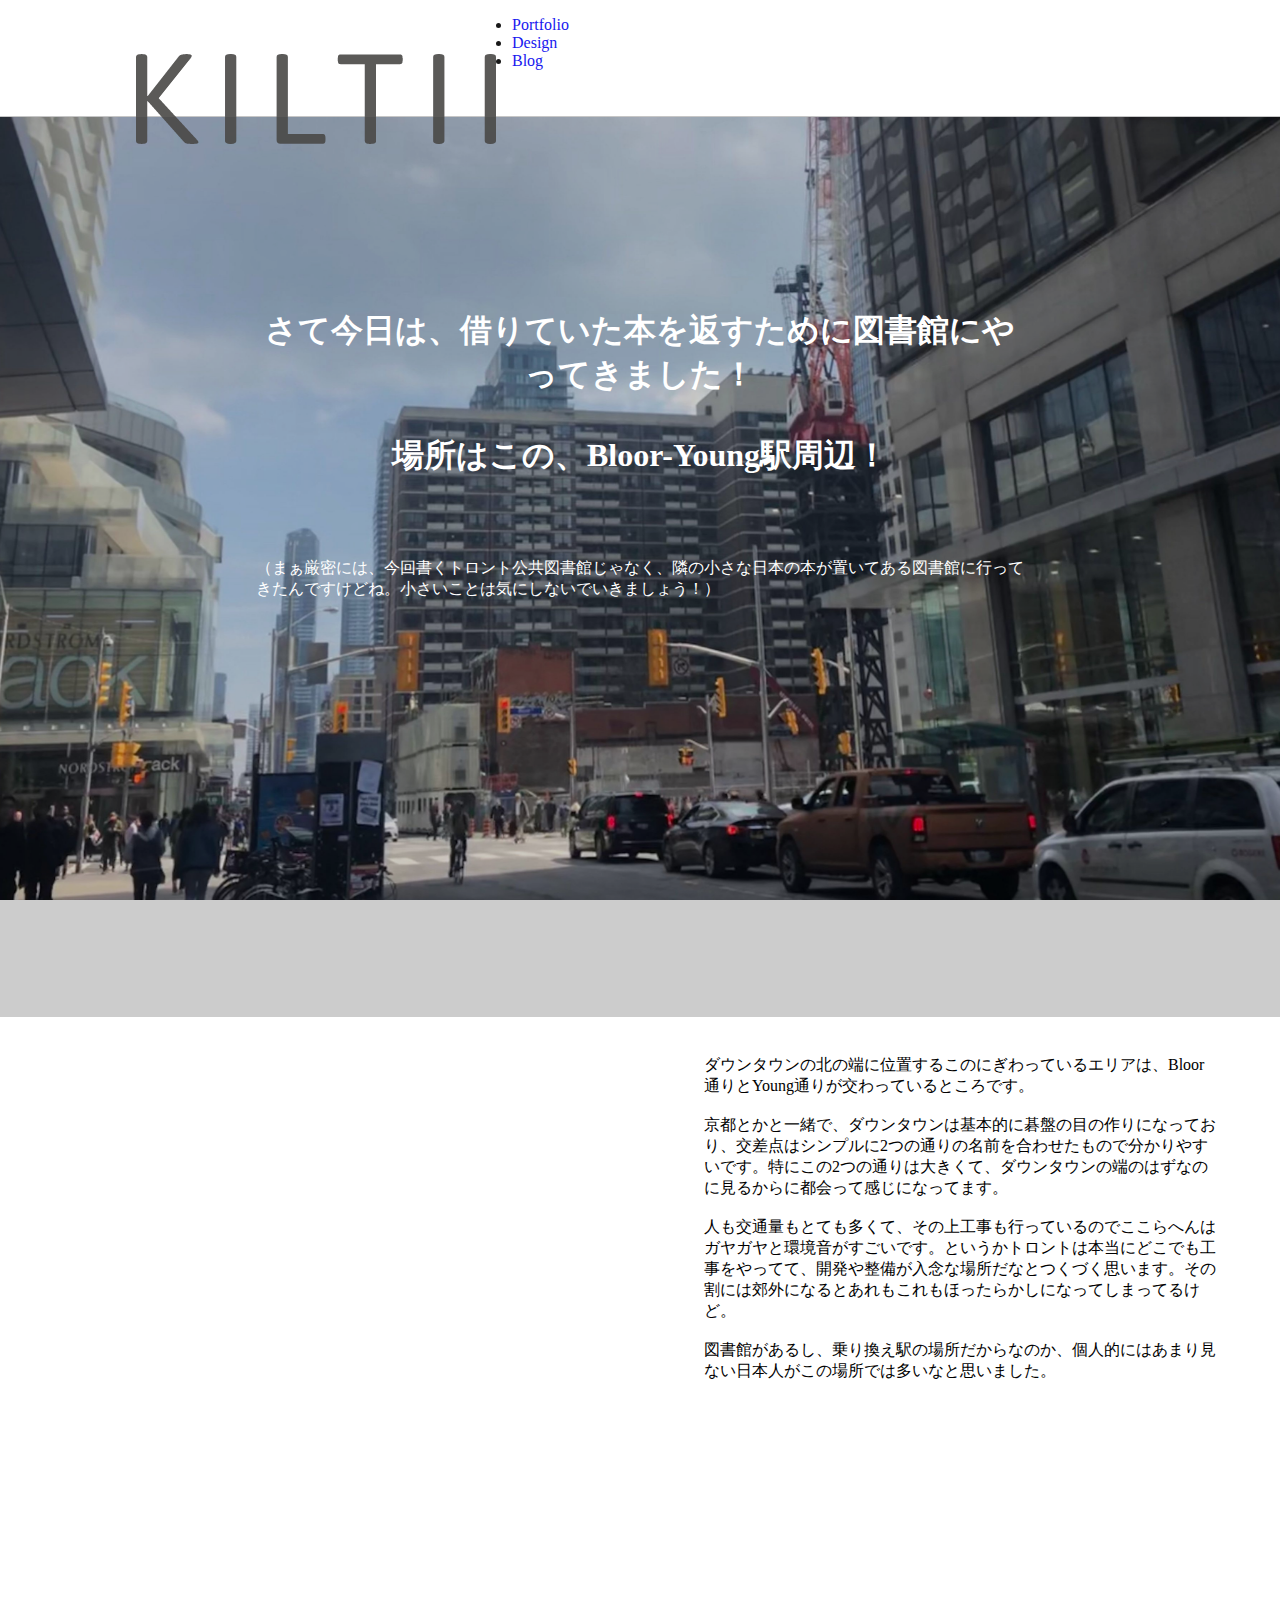
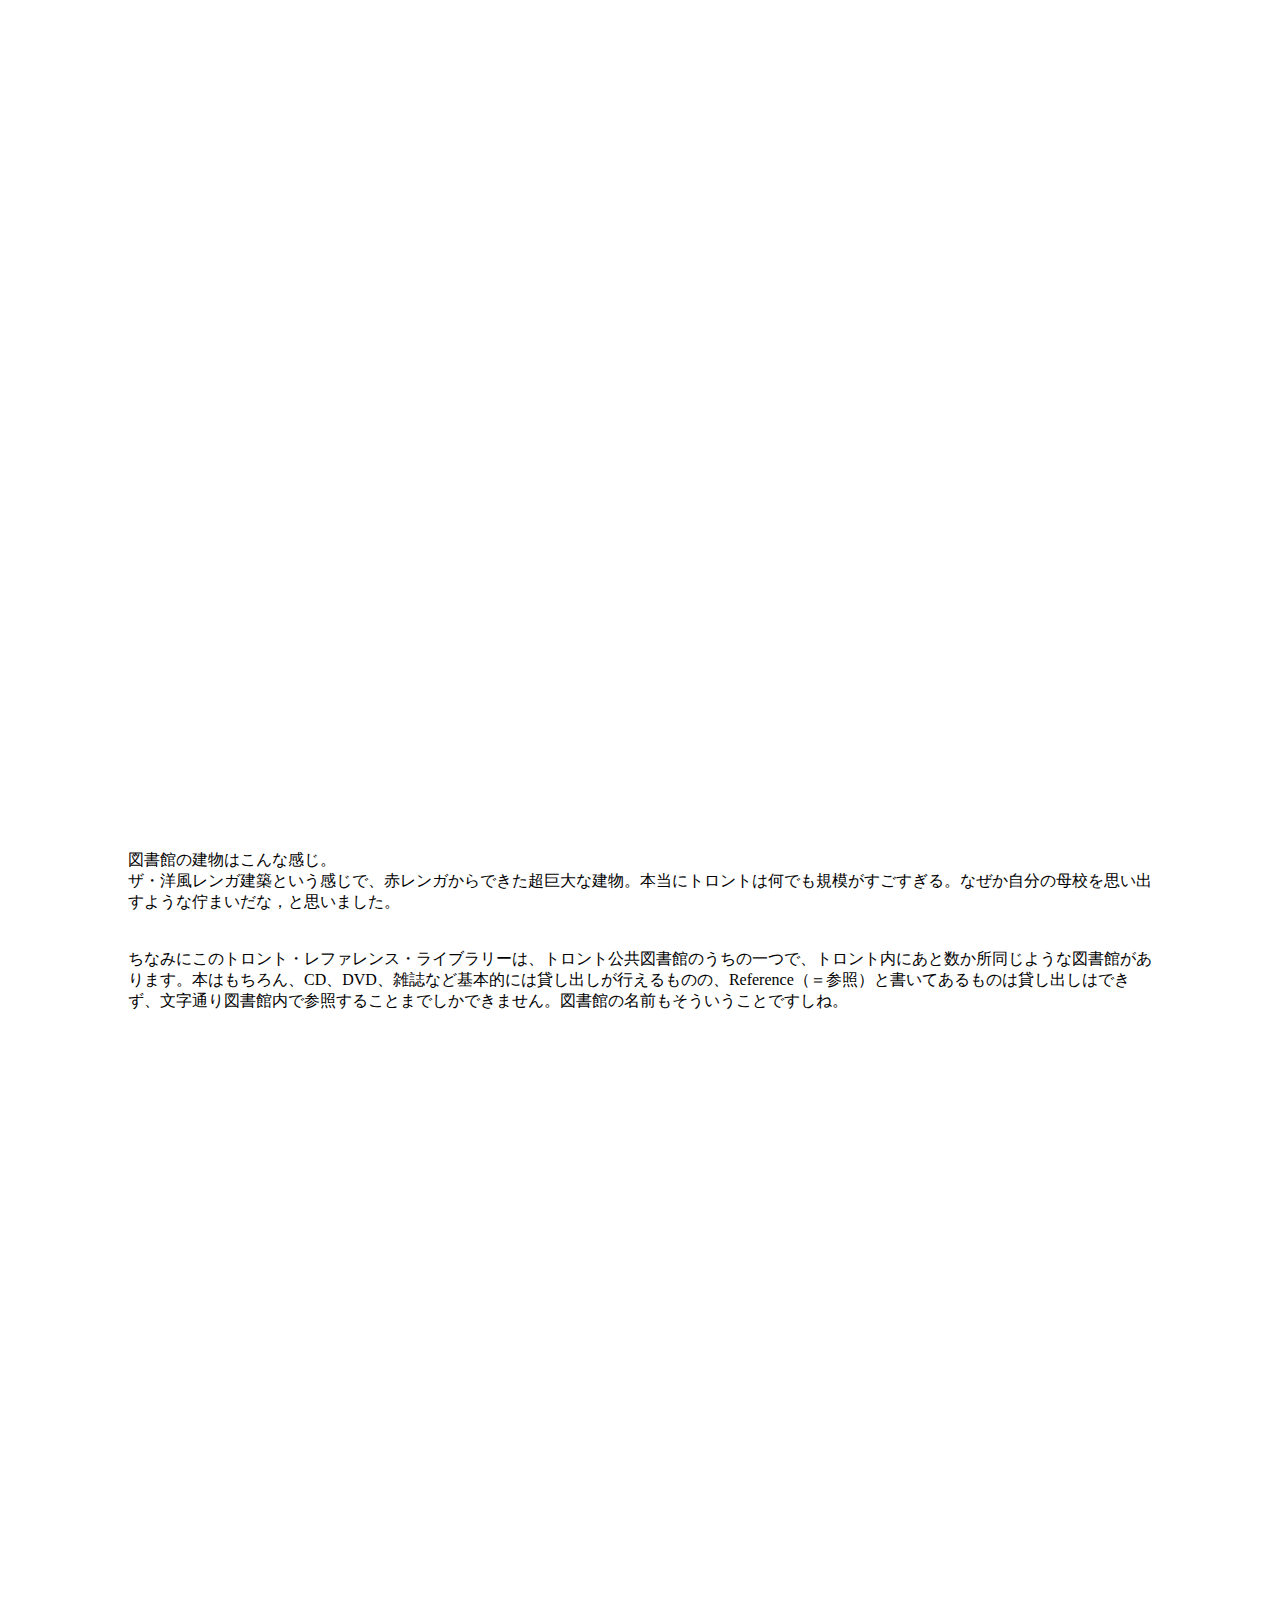
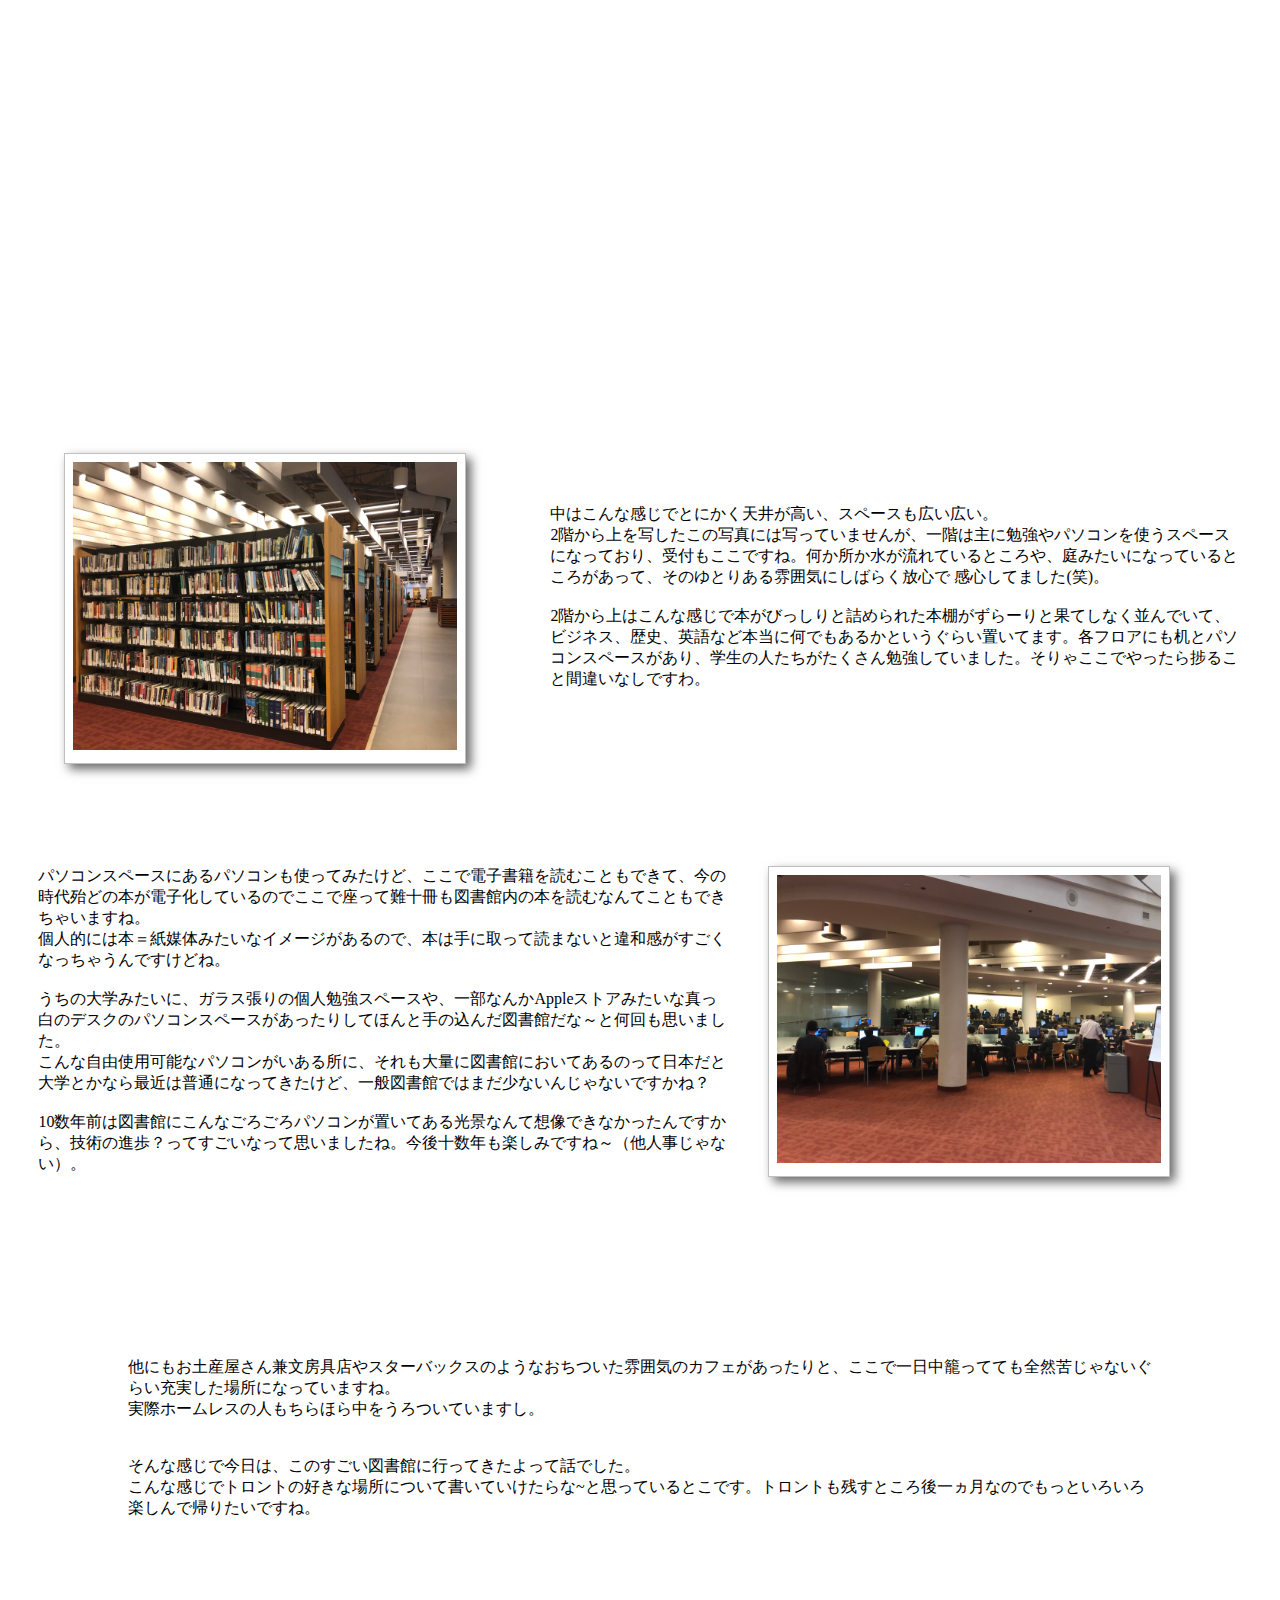
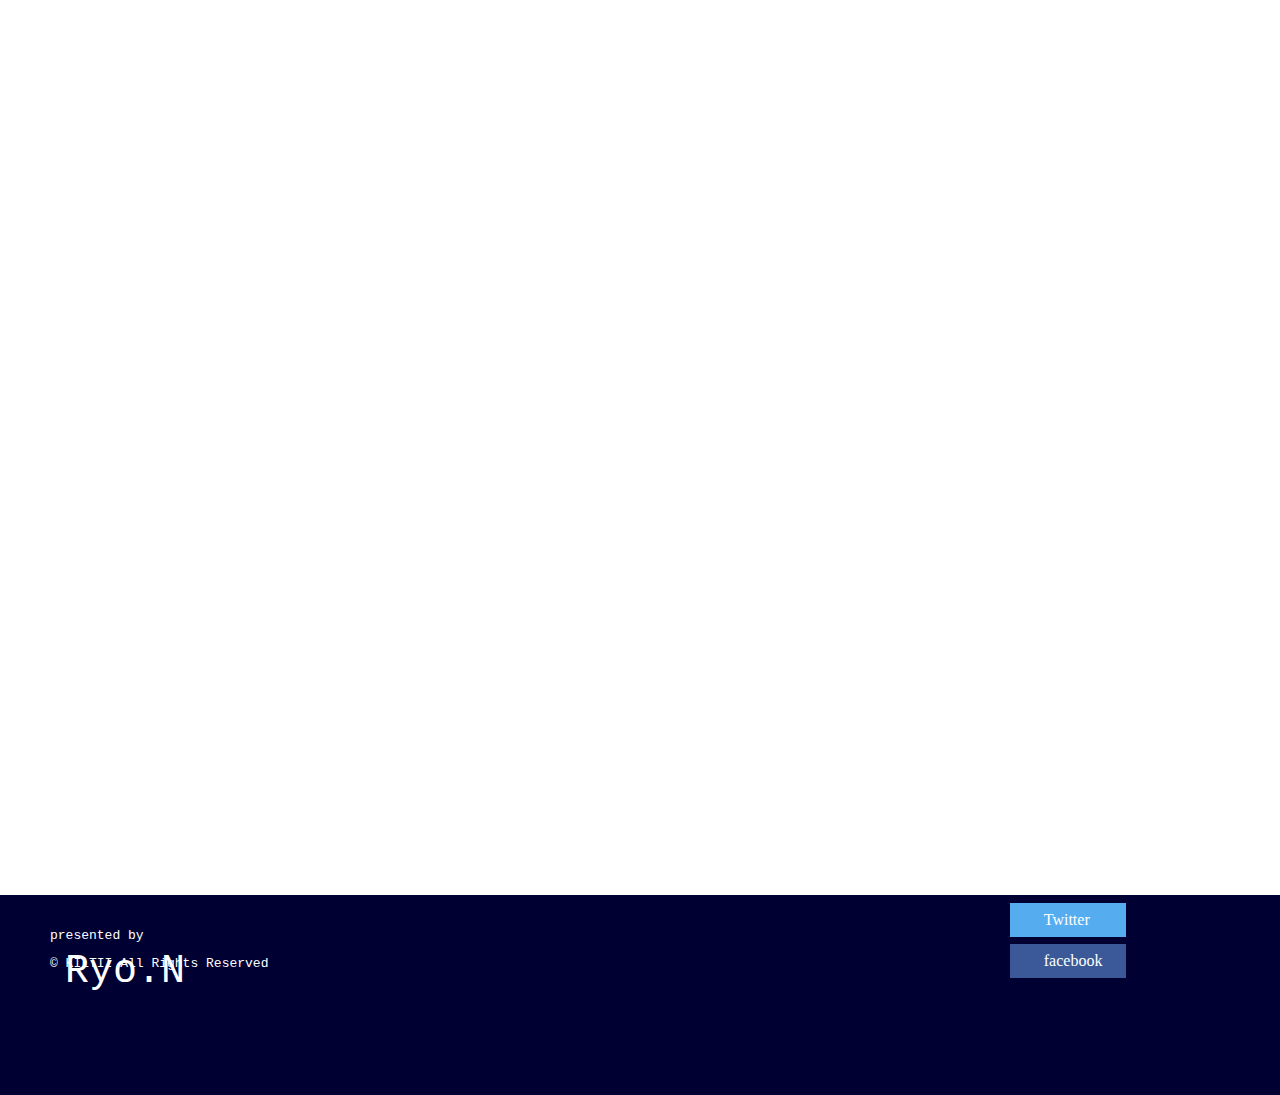
==== index.html @ e7ec99eb "Update index.html" ====
<!DOCTYPE html>
<html lang="ja" dir="ltr">
  <head>
    <meta charset="utf-8">
    <title>マイウェブページ</title>
    <meta name="mywebpage" content="実験用のページです">
    <meta name="viewport" content="width=device-width, initial-scale=1.0">
    <link rel="stylesheet" href="library.css">
    <link rel="stylesheet" href="https://use.fontawesome.com/releases/v5.8.2/css/all.css" integrity="sha384-oS3vJWv+0UjzBfQzYUhtDYW+Pj2yciDJxpsK1OYPAYjqT085Qq/1cq5FLXAZQ7Ay" crossorigin="anonymous">
    <link rel="stylesheet" href="C:\Users\ryo\Desktop\myweb\responsive.css">
  </head>
  <body>
    <div class="wrapper">
    <header>
      <div class="header-logo">
        <a href="https://ryo666n.github.io/index/"><img src="web-logo.png" alt="logo"></a>
      </div>
      <nav>
        <ul>
          <li><a href="#">Portfolio</a></li>
          <li><a href="#">Design</a></li>
          <li><a href="https://ryo666n.github.io/blogtop/">Blog</a></li>
        </ul>
      </nav>
    </header>

<div class="blog">

    <div class="fixed bg1">
       <div class="grad">
      	<h1>さて今日は、借りていた本を返すために図書館にやってきました！<br><br>場所はこの、Bloor-Young駅周辺！</h1>
        <p>（まぁ厳密には、今回書くトロント公共図書館じゃなく、隣の小さな日本の本が置いてある図書館に行ってきたんですけどね。小さいことは気にしないでいきましょう！）</p>
      </div>
    </div>

    <div class="scroll bg-color1">
      <div class="ggmap">
       <iframe src="https://www.google.com/maps/embed?pb=!1m14!1m8!1m3!1d2885.899823768072!2d-79.3874006!3d43.6710532!3m2!1i1024!2i768!4f13.1!3m3!1m2!1s0x882b34ae90d62fe1%3A0x50fbc31e127f9314!2z44OI44Ot44Oz44OI44O744OR44OW44Oq44OD44Kv44O744Op44Kk44OW44Op44Oq44O8IC0g44OI44Ot44Oz44OI44O744Oq44OV44Kh44Os44Oz44K55Zuz5pu46aSo!5e0!3m2!1sja!2sca!4v1558650806904!5m2!1sja!2sca" width="80%" height="350px" frameborder="0" style="border:0" allowfullscreen></iframe>
      </div>
      <div class="maptxt">
    	 <p>ダウンタウンの北の端に位置するこのにぎわっているエリアは、Bloor通りとYoung通りが交わっているところです。<br><br>京都とかと一緒で、ダウンタウンは基本的に碁盤の目の作りになっており、交差点はシンプルに2つの通りの名前を合わせたもので分かりやすいです。特にこの2つの通りは大きくて、ダウンタウンの端のはずなのに見るからに都会って感じになってます。<br><br>人も交通量もとても多くて、その上工事も行っているのでここらへんはガヤガヤと環境音がすごいです。というかトロントは本当にどこでも工事をやってて、開発や整備が入念な場所だなとつくづく思います。その割には郊外になるとあれもこれもほったらかしになってしまってるけど。<br><br>図書館があるし、乗り換え駅の場所だからなのか、個人的にはあまり見ない日本人がこの場所では多いなと思いました。</p>
      </div>
      <div class="clear">
      </div>
    </div>

    <div class="fixed bg2">

    </div>
    <div class="scroll bg-color2">
    	<p>図書館の建物はこんな感じ。<br>ザ・洋風レンガ建築という感じで、赤レンガからできた超巨大な建物。本当にトロントは何でも規模がすごすぎる。なぜか自分の母校を思い出すような佇まいだな，と思いました。
      <br><br><br>ちなみにこのトロント・レファレンス・ライブラリーは、トロント公共図書館のうちの一つで、トロント内にあと数か所同じような図書館があります。本はもちろん、CD、DVD、雑誌など基本的には貸し出しが行えるものの、Reference（＝参照）と書いてあるものは貸し出しはできず、文字通り図書館内で参照することまでしかできません。図書館の名前もそういうことですしね。</p>
    </div>

    <div class="fixed bg3">
    </div>
    <div class="scroll bg-color3">
      <p>中はこんな感じでとにかく天井が高い、スペースも広い広い。<br>2階から上を写したこの写真には写っていませんが、一階は主に勉強やパソコンを使うスペースになっており、受付もここですね。何か所か水が流れているところや、庭みたいになっているところがあって、そのゆとりある雰囲気にしばらく放心で  感心してました(笑)。
      <br><br>2階から上はこんな感じで本がびっしりと詰められた本棚がずらーりと果てしなく並んでいて、ビジネス、歴史、英語など本当に何でもあるかというぐらい置いてます。各フロアにも机とパソコンスペースがあり、学生の人たちがたくさん勉強していました。そりゃここでやったら捗ること間違いなしですわ。</p>
      <img src="libBk.jpg" alt="honndana">
    </div>
    <div class="scroll bg-color4">
      <p>パソコンスペースにあるパソコンも使ってみたけど、ここで電子書籍を読むこともできて、今の時代殆どの本が電子化しているのでここで座って難十冊も図書館内の本を読むなんてこともできちゃいますね。
        <br>個人的には本＝紙媒体みたいなイメージがあるので、本は手に取って読まないと違和感がすごくなっちゃうんですけどね。
        <br><br>うちの大学みたいに、ガラス張りの個人勉強スペースや、一部なんかAppleストアみたいな真っ白のデスクのパソコンスペースがあったりしてほんと手の込んだ図書館だな～と何回も思いました。<br>こんな自由使用可能なパソコンがいある所に、それも大量に図書館においてあるのって日本だと大学とかなら最近は普通になってきたけど、一般図書館ではまだ少ないんじゃないですかね？
        <br><br>10数年前は図書館にこんなごろごろパソコンが置いてある光景なんて想像できなかったんですから、技術の進歩？ってすごいなって思いましたね。今後十数年も楽しみですね～（他人事じゃない）。</p>
      <img src="libIn3.jpg" alt="honndana">
      <div class="clear">
      </div>
    </div>
    <div class="scroll bg-color2">
    	<p>他にもお土産屋さん兼文房具店やスターバックスのようなおちついた雰囲気のカフェがあったりと、ここで一日中籠ってても全然苦じゃないぐらい充実した場所になっていますね。<br>実際ホームレスの人もちらほら中をうろついていますし。
      <br><br><br>そんな感じで今日は、このすごい図書館に行ってきたよって話でした。<br>こんな感じでトロントの好きな場所について書いていけたらな~と思っているとこです。トロントも残すところ後一ヵ月なのでもっといろいろ楽しんで帰りたいですね。</p>
    </div>
    <div class="fixed bg4">
      <h1>Toronto reference library</h1>
      <p>2019/5/23</p>
    </div>

</div>



    <div class="bot-wrapper">
    <footer>
      <div class="info-wrapper">
        <p class="author-info">presented by</p>
        <h2>Ryo.N</h2>
        <p class="copyright">© KILTII All Rights Reserved</p>
      </div>
      <aside>
      <div class="btn-wrapper">
       <a href="https://twitter.com/hi_im_ryo" class="btn twitter"><span class="fab fa-twitter"></span>Twitter</a>
       <a href="https://www.facebook.com/ryo.nishio.98" class="btn facebook"><span class="fab fa-facebook"></span>facebook</a>
     </div>
    </aside>
    </footer>
    </div>
   </div>
  </body>
</html>
---- library.css ----
@charset "utf-8";

.wrapper {
  overflow: hidden;
}

.clear {
  clear: both;
}

header {
  background-color:white;
  height:100px;
  width:100vw;
  border-bottom:1px solid silver;
  position: relative;

  z-index:5;
  opacity:0.9;
}

a {
  text-decoration:none;
}

h1 {
  color:white;
}

.blog img {
      box-shadow: 5px 5px 10px rgba(0,0,0,0.6);
      padding:8px 8px 13px 8px;
      border: 1px solid silver;
}

body {
  margin:0px;
  padding:0px;
}

.header-logo img {
  float:left;
  padding-left:10%;
  padding-top: 20px;
}

.header-contents li:hover {
  background-color:#DDDDDD;
  transition: all 0.8s;
  cursor:pointer;
}

.header-contents a {
  color:black;
}

.header-contents {
  float:right;
  height:100%;
  position: absolute;
  bottom:0;
  right:40px;
}

.header-contents li {
  font-size:18px;
  list-style: none;
  float:left;
  padding:20px 70px 20px 70px;
  border-left:2px solid silver;
  margin-top: 17px;
}



.blog {
  margin:0 0;
}

.fixed {
  min-height: 100vh;
  background-attachment: fixed;
  background-size: cover;
  background-position: center;
  color: white;
}

.bg1 {
  background-image: url("bloor.jpg");
}

.grad {
  background-color: rgba(0, 0, 0, 0.2);
  height: 100vh;
  width: 100%;

}

.fixed h1 {
  margin:0 0;
  padding: 15% 20% 5% 20%;
  text-align: center;
}

.fixed p {
  padding: 0 20% 10% 20%;
}

.ggmap {
  width: 50%;
  box-sizing: border-box;
  float: left;
}

.maptxt {
  width: 50%;
  box-sizing: border-box;
  float: right;
}

iframe {
  padding: 8% 5%;
}

.bg2 {
  background-image: url("libBil.jpg");
}

.scroll p {
  padding: 6% 0;
  width: 80%;
  margin: auto;
}

.bg3 {
  background-image: url("libIn2.jpg");
}

.bg-color3 p {
  width: 60%;
  float: right;
  padding: 4% 3%;
  box-sizing: border-box;
}

.bg-color3 img {
  width: 30%;
  display: block;
  margin: 5% 5%;
}

.bg-color4 p {
  width: 60%;
  float: left;
  padding: 0 3% 5% 3%;
  box-sizing: border-box;
}

.bg-color4 img {
  width: 30%;
  display: block;
  margin: 8% 5%;
}

.bg4 {
  background-image: url("libWat.jpg");
  background-position: left 0px top 0;
  color:white;
  text-align: center;
  font-family:'SimSun';
}

.bg4 h1 {
  font-size: 4em;
}

.bg4 p  {
  margin: 0 0;
  font-size: 20px;
}


footer {
  color:white;
  background-color:#000033;
  height:200px;
  width:100%;
  position: relative;
}

.btn-wrapper {
  height: 100%;
  position:absolute;
  right:0;
  top:0;
  padding-right: 12%;
}

.btn {
  color:white;
  display:block;
  padding:8px 24px;
  margin-top: 5%;
  margin-left: 30px;
}

.fab {
  margin-right:10px;
}

.twitter {
  background-color:#55acee;

}

.facebook {
  background-color:#3B5998;
}

.btn-wrapper p {
  font-size:24px;
  font-weight: bold;
}

.info-wrapper {
  font-family:monospace;
  height:150px;
  width:40%;
  position:absolute;
  top:20px;
  left:50px;
}

.info-wrapper h2 {
  font-size:40px;
  font-weight: normal;
  position: absolute;
  top:0;
  left:15px
}

.info-text {
  position:absolute;
  top:30px;
  left:180px;
  line-height: 20px;
}
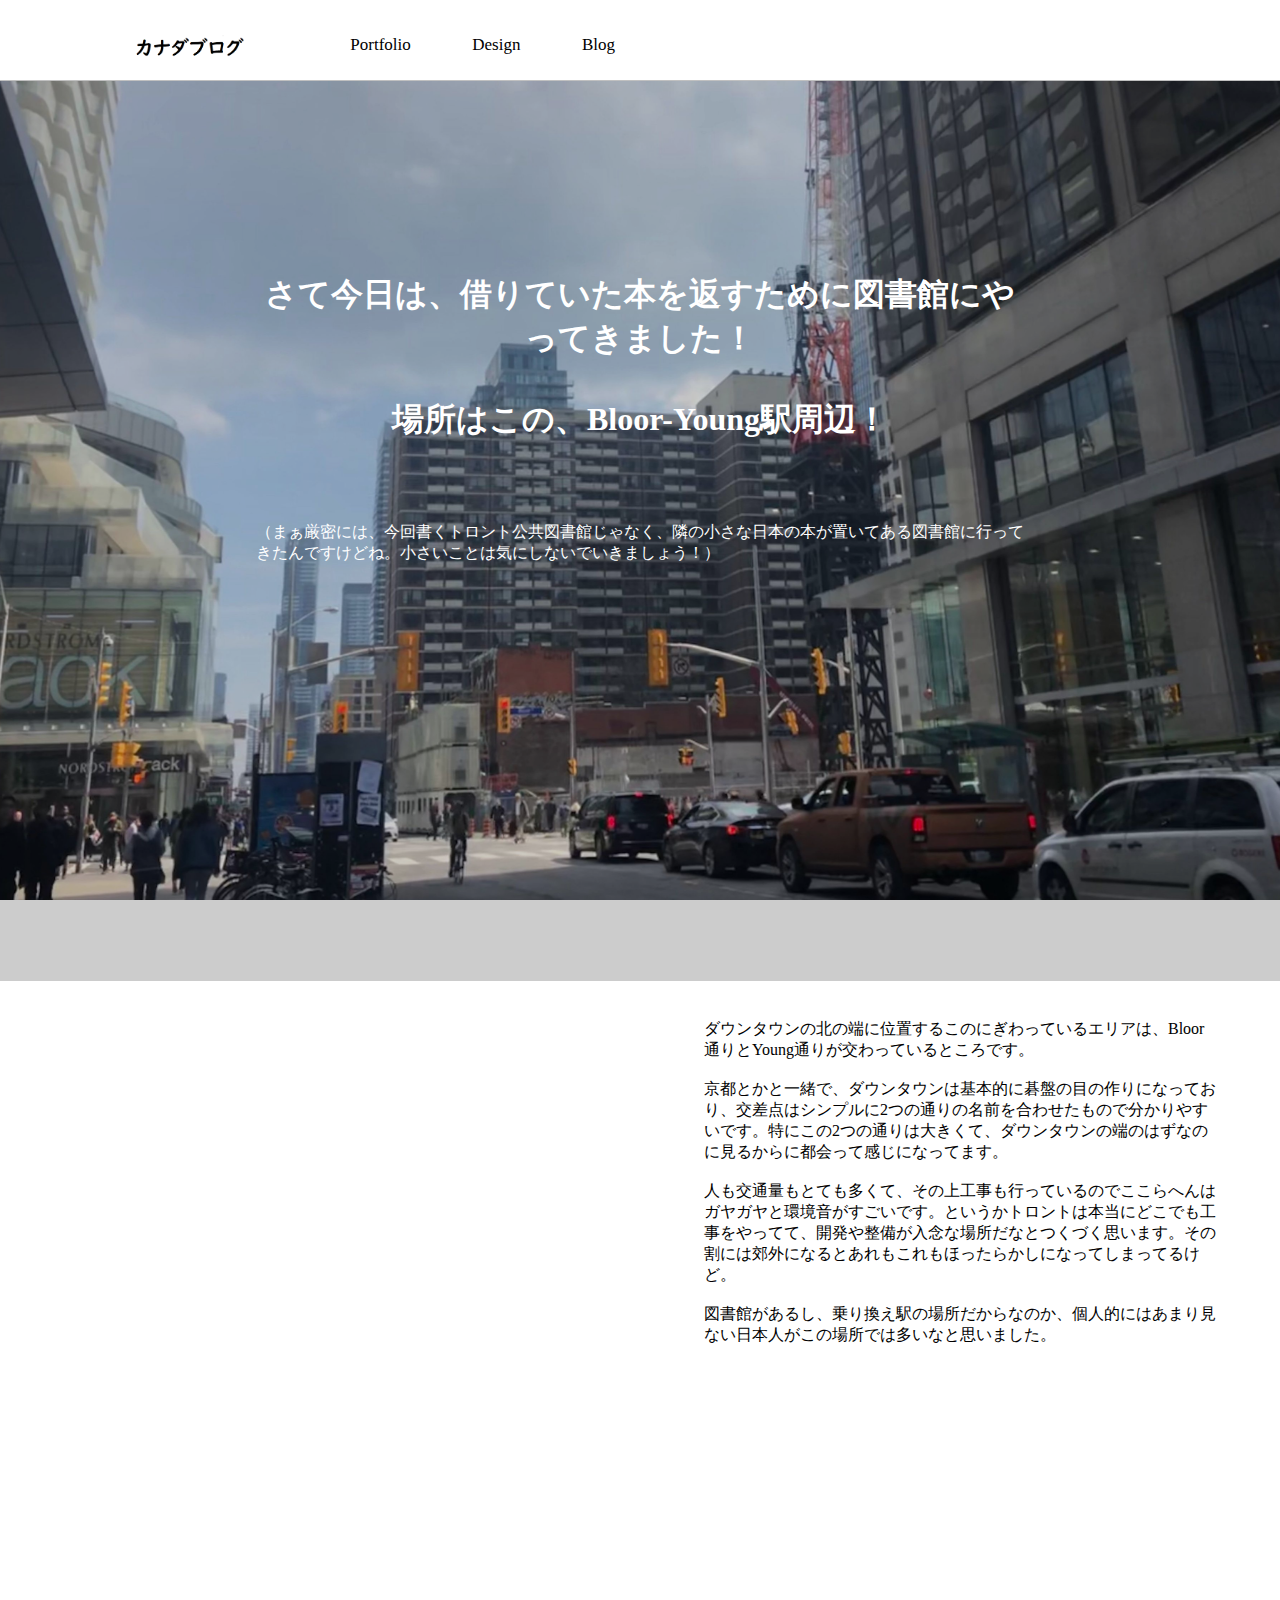
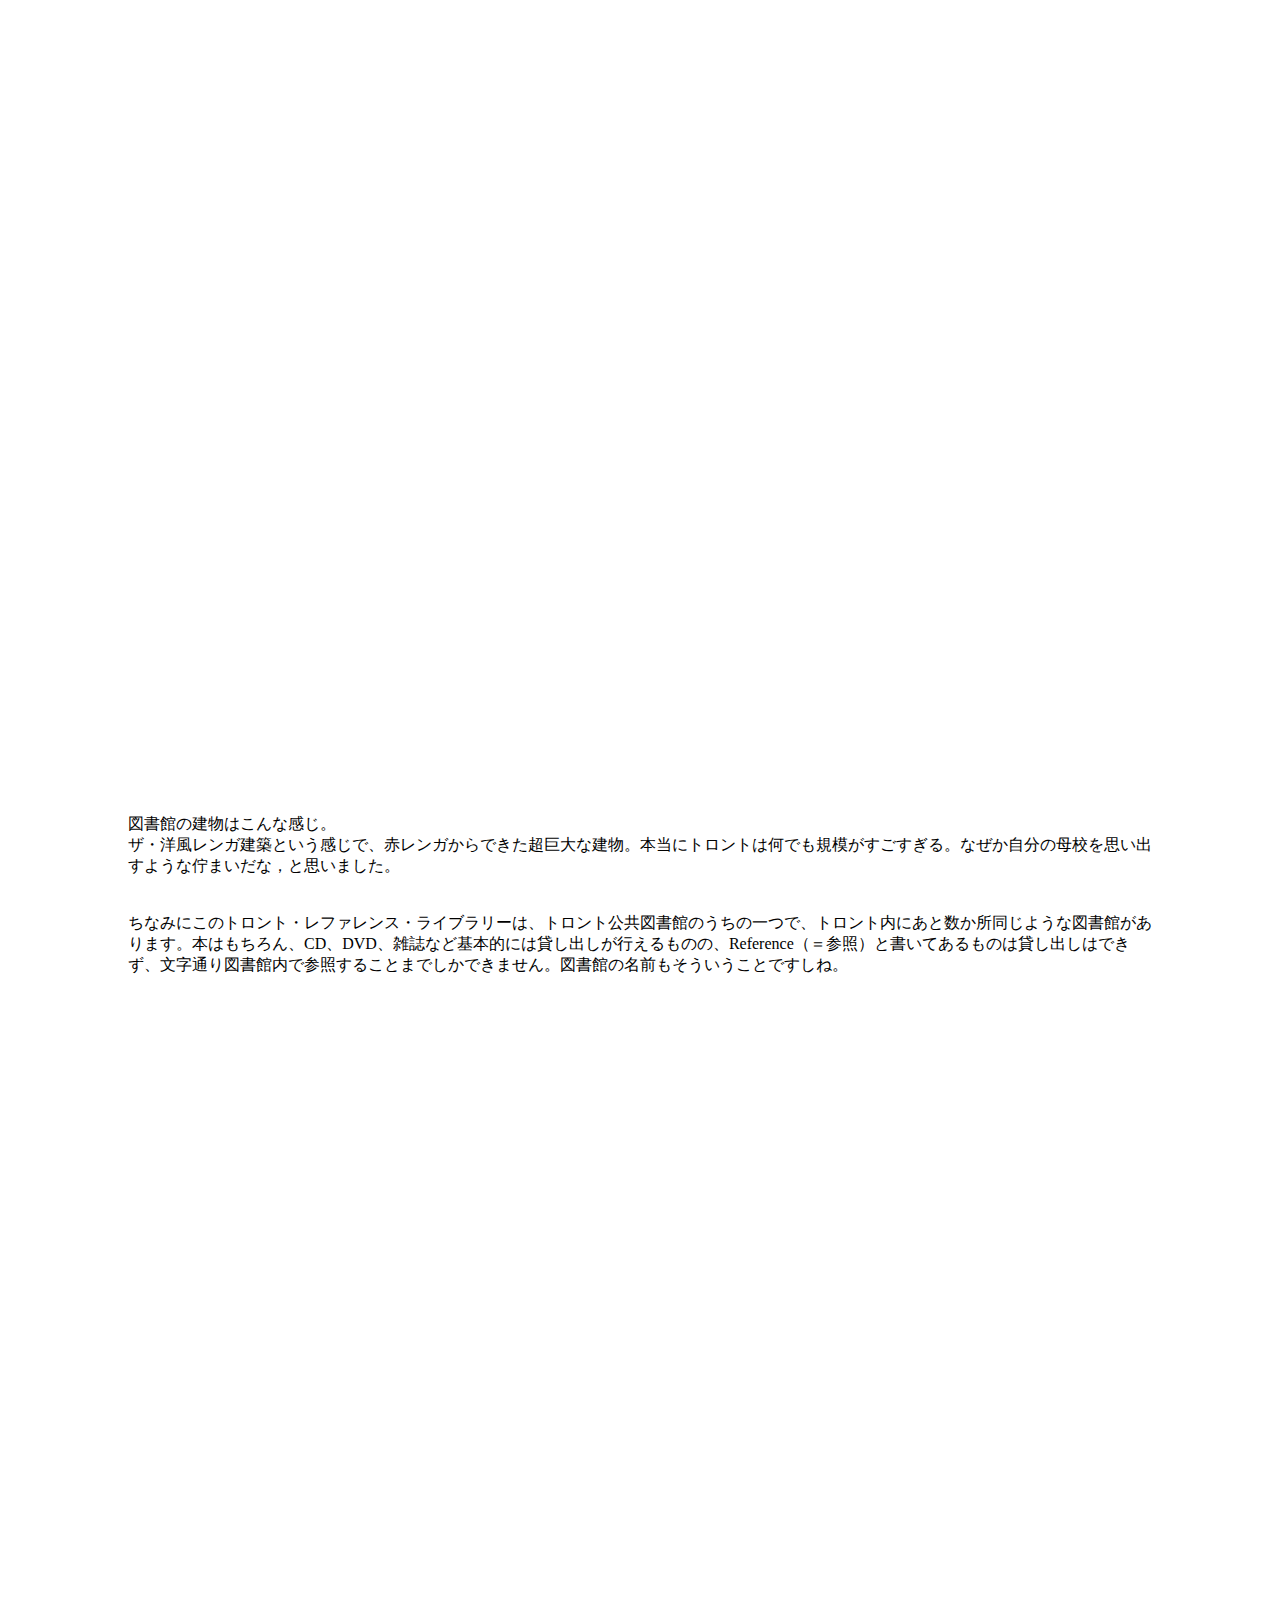
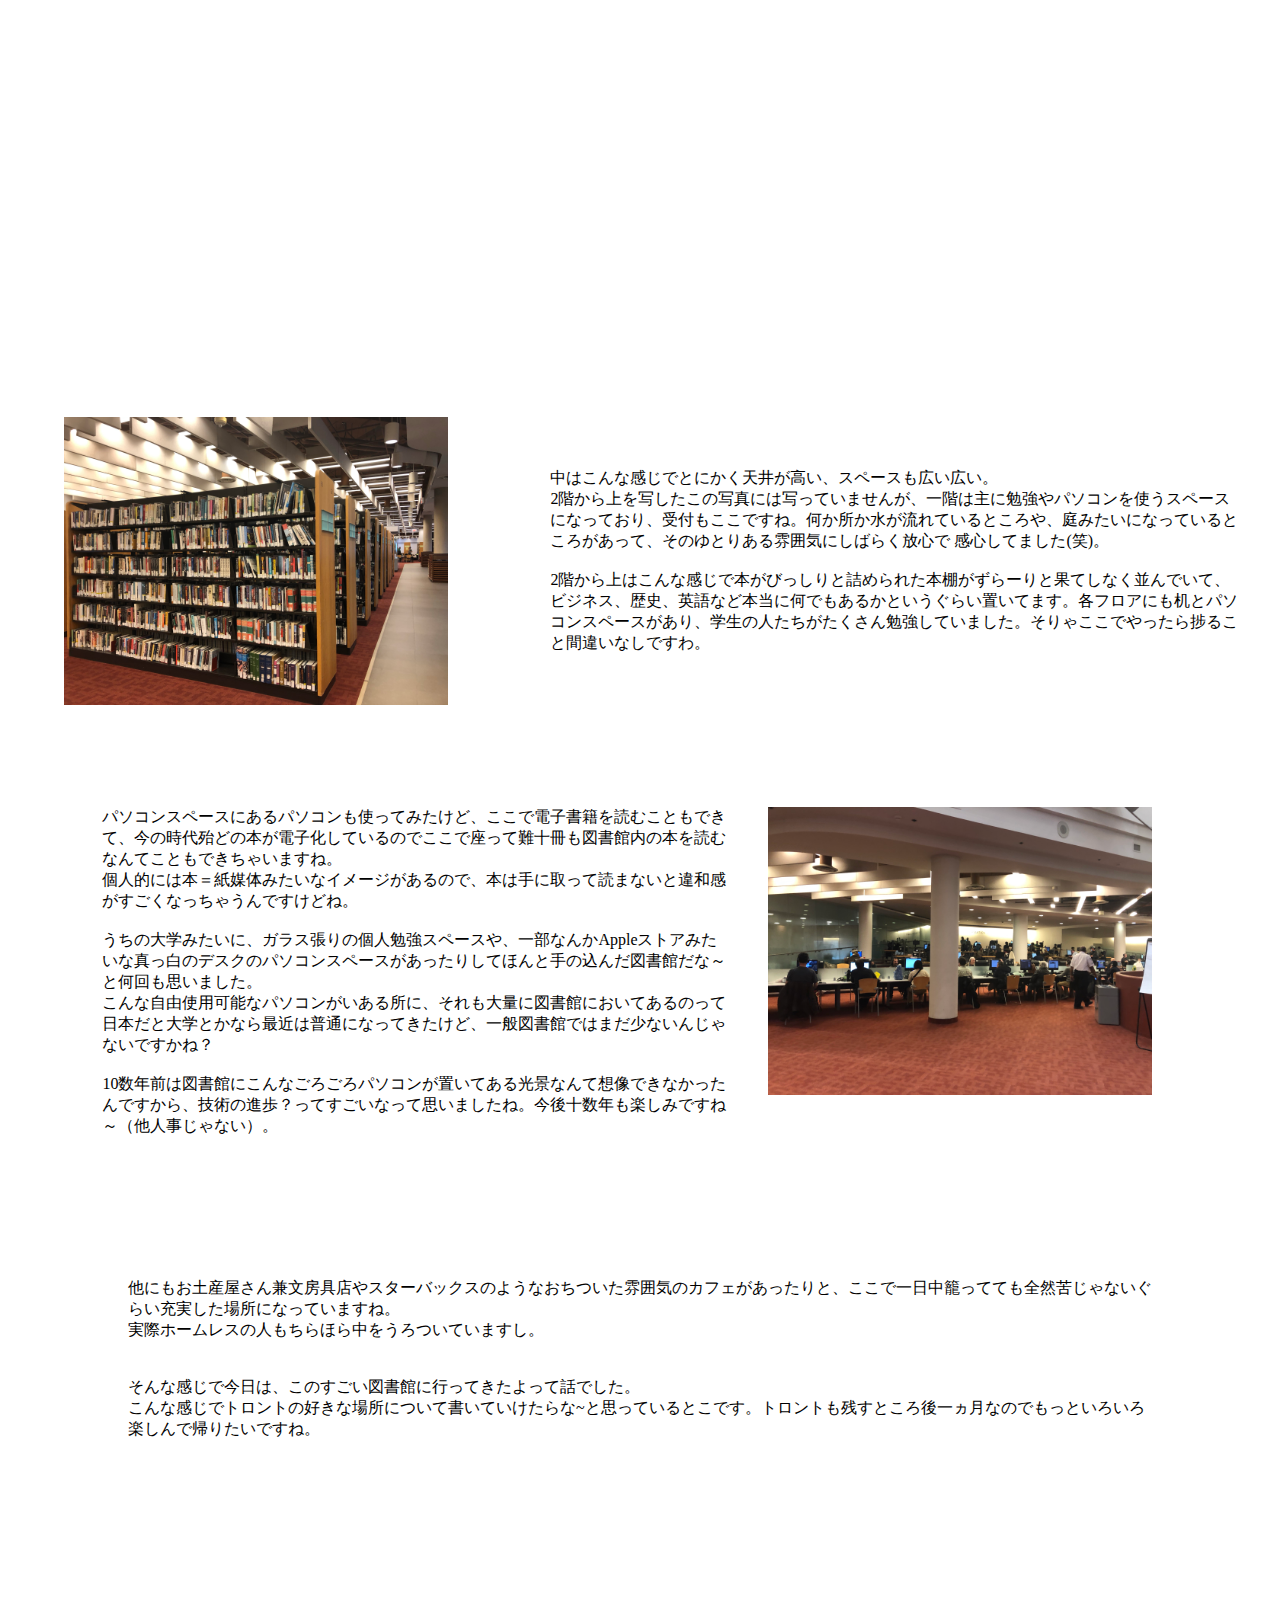
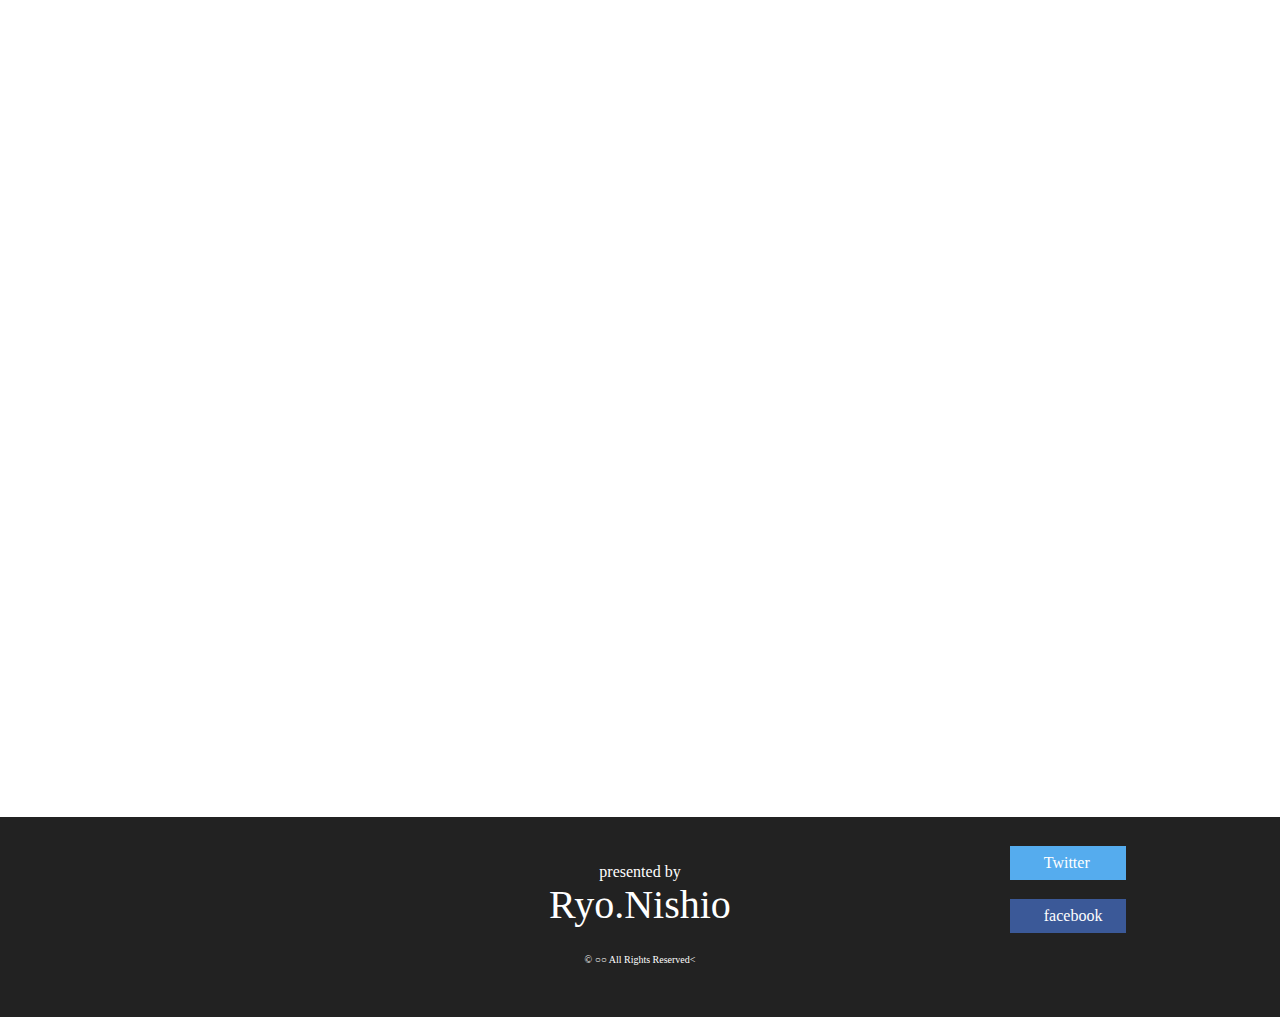
==== commit d7e337dc: "Update index.html" ====
--- a/index.html
+++ b/index.html
@@ -85,8 +85,8 @@
     <footer>
       <div class="info-wrapper">
         <p class="author-info">presented by</p>
-        <h2>Ryo.N</h2>
-        <p class="copyright">© KILTII All Rights Reserved</p>
+        <h2>Ryo.Nishio</h2>
+        <p class="copyright">© ○○ All Rights Reserved<</p>
       </div>
       <aside>
       <div class="btn-wrapper">
--- a/library.css
+++ b/library.css
@@ -10,13 +10,11 @@
 
 header {
   background-color:white;
-  height:100px;
+  height:80px;
   width:100vw;
   border-bottom:1px solid silver;
   position: relative;
-
-  z-index:5;
-  opacity:0.9;
+  overflow: hidden;
 }
 
 a {
@@ -25,12 +23,6 @@
 
 h1 {
   color:white;
-}
-
-.blog img {
-      box-shadow: 5px 5px 10px rgba(0,0,0,0.6);
-      padding:8px 8px 13px 8px;
-      border: 1px solid silver;
 }
 
 body {
@@ -38,37 +30,30 @@
   padding:0px;
 }
 
-.header-logo img {
+.header-logo img   {
   float:left;
-  padding-left:10%;
-  padding-top: 20px;
-}
-
-.header-contents li:hover {
-  background-color:#DDDDDD;
-  transition: all 0.8s;
+  padding: 25px 0 0 10%;
+  width: 10%;
+}
+
+nav {
+  margin-top: 35px;
+  margin-left: 22%;
+}
+
+nav a {
+  color:black;
+}
+
+nav li {
+  display: inline-block;
+  padding-left: 3%;
+  padding-right: 3%;
+  font-size: 17px;
+}
+
+nav li:hover {
   cursor:pointer;
-}
-
-.header-contents a {
-  color:black;
-}
-
-.header-contents {
-  float:right;
-  height:100%;
-  position: absolute;
-  bottom:0;
-  right:40px;
-}
-
-.header-contents li {
-  font-size:18px;
-  list-style: none;
-  float:left;
-  padding:20px 70px 20px 70px;
-  border-left:2px solid silver;
-  margin-top: 17px;
 }
 
 
@@ -152,14 +137,14 @@
 .bg-color4 p {
   width: 60%;
   float: left;
-  padding: 0 3% 5% 3%;
+  padding: 0 3% 5% 8%;
   box-sizing: border-box;
 }
 
 .bg-color4 img {
   width: 30%;
   display: block;
-  margin: 8% 5%;
+  margin: 8% 0;
 }
 
 .bg4 {
@@ -179,28 +164,27 @@
   font-size: 20px;
 }
 
-
 footer {
   color:white;
-  background-color:#000033;
+  background-color:#222222;
   height:200px;
   width:100%;
   position: relative;
 }
 
 .btn-wrapper {
-  height: 100%;
   position:absolute;
   right:0;
   top:0;
   padding-right: 12%;
+  padding-top: 10px;
 }
 
 .btn {
   color:white;
   display:block;
   padding:8px 24px;
-  margin-top: 5%;
+  margin-top: 13%;
   margin-left: 30px;
 }
 
@@ -217,31 +201,25 @@
   background-color:#3B5998;
 }
 
-.btn-wrapper p {
-  font-size:24px;
-  font-weight: bold;
-}
 
 .info-wrapper {
-  font-family:monospace;
-  height:150px;
   width:40%;
-  position:absolute;
-  top:20px;
-  left:50px;
+  margin: auto;
+  text-align: center;
+}
+
+.author-info {
+  padding-top: 9%;
+  margin: 0 0;
 }
 
 .info-wrapper h2 {
   font-size:40px;
   font-weight: normal;
-  position: absolute;
-  top:0;
-  left:15px
-}
-
-.info-text {
-  position:absolute;
-  top:30px;
-  left:180px;
-  line-height: 20px;
-}
+  margin:0 0;
+}
+
+.copyright {
+  margin-top: 5%;
+  font-size: 10px;
+}
